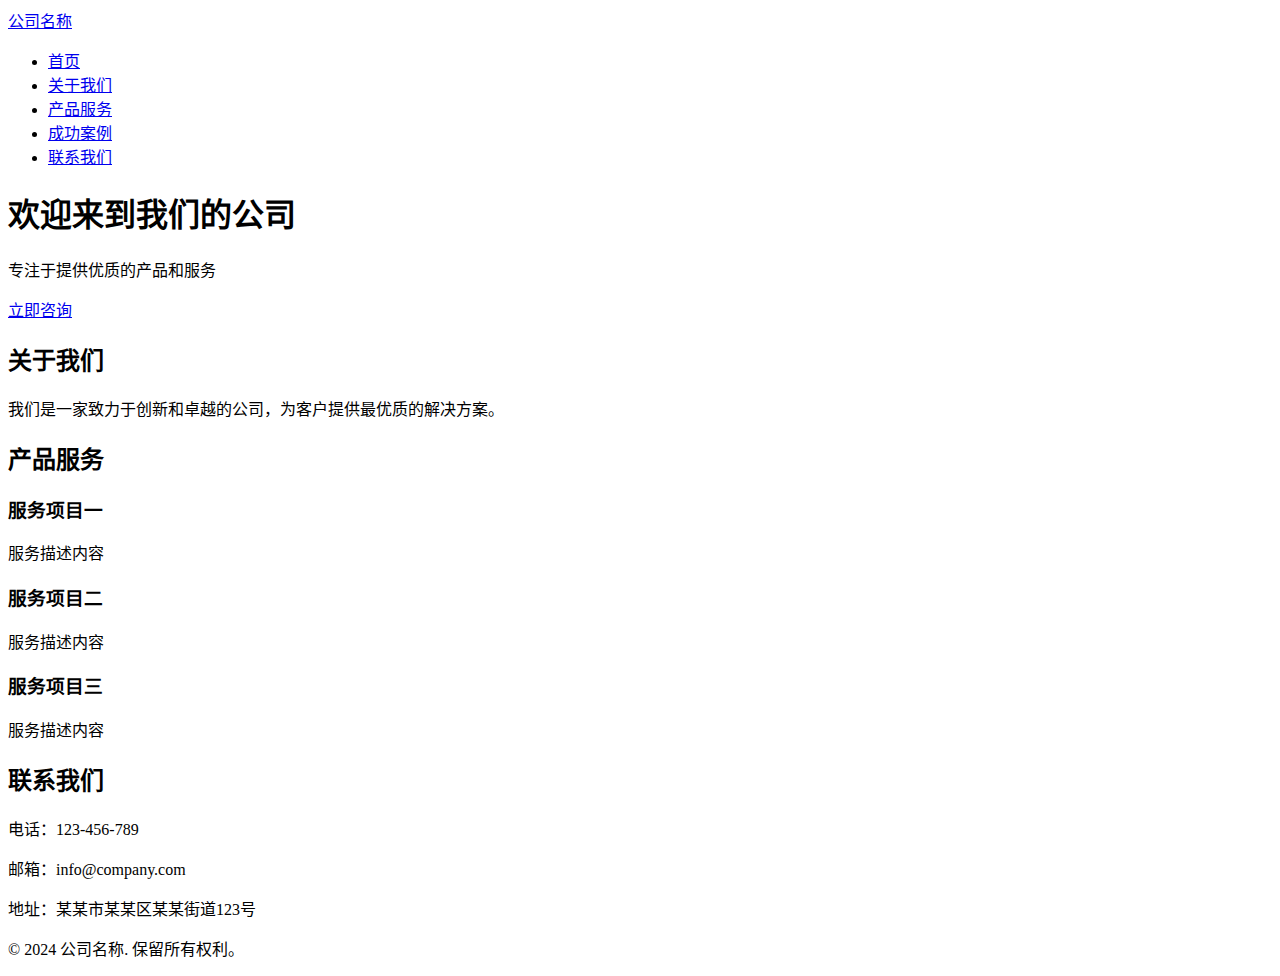
==== index.html @ 422d0f5f "Add files via upload" ====
<!DOCTYPE html>
<html lang="zh-CN">
<head>
    <meta charset="UTF-8">
    <meta name="viewport" content="width=device-width, initial-scale=1.0">
    <title>公司名称 - 首页</title>
    <link rel="stylesheet" href="css/style.css">
</head>
<body>
    <!-- 导航栏 -->
    <nav class="navbar">
        <div class="container">
            <div class="logo">
                <a href="index.html">公司名称</a>
            </div>
            <ul class="nav-links">
                <li><a href="#home">首页</a></li>
                <li><a href="#about">关于我们</a></li>
                <li><a href="#services">产品服务</a></li>
                <li><a href="#cases">成功案例</a></li>
                <li><a href="#contact">联系我们</a></li>
            </ul>
        </div>
    </nav>

    <!-- 首页横幅 -->
    <header id="home" class="hero">
        <div class="container">
            <h1>欢迎来到我们的公司</h1>
            <p>专注于提供优质的产品和服务</p>
            <a href="#contact" class="cta-button">立即咨询</a>
        </div>
    </header>

    <!-- 关于我们 -->
    <section id="about" class="section">
        <div class="container">
            <h2>关于我们</h2>
            <p>我们是一家致力于创新和卓越的公司，为客户提供最优质的解决方案。</p>
        </div>
    </section>

    <!-- 产品服务 -->
    <section id="services" class="section">
        <div class="container">
            <h2>产品服务</h2>
            <div class="services-grid">
                <div class="service-card">
                    <h3>服务项目一</h3>
                    <p>服务描述内容</p>
                </div>
                <div class="service-card">
                    <h3>服务项目二</h3>
                    <p>服务描述内容</p>
                </div>
                <div class="service-card">
                    <h3>服务项目三</h3>
                    <p>服务描述内容</p>
                </div>
            </div>
        </div>
    </section>

    <!-- 联系我们 -->
    <section id="contact" class="section">
        <div class="container">
            <h2>联系我们</h2>
            <div class="contact-info">
                <p>电话：123-456-789</p>
                <p>邮箱：info@company.com</p>
                <p>地址：某某市某某区某某街道123号</p>
            </div>
        </div>
    </section>

    <!-- 页脚 -->
    <footer>
        <div class="container">
            <p>&copy; 2024 公司名称. 保留所有权利。</p>
        </div>
    </footer>

    <script src="js/main.js"></script>
</body>
</html>
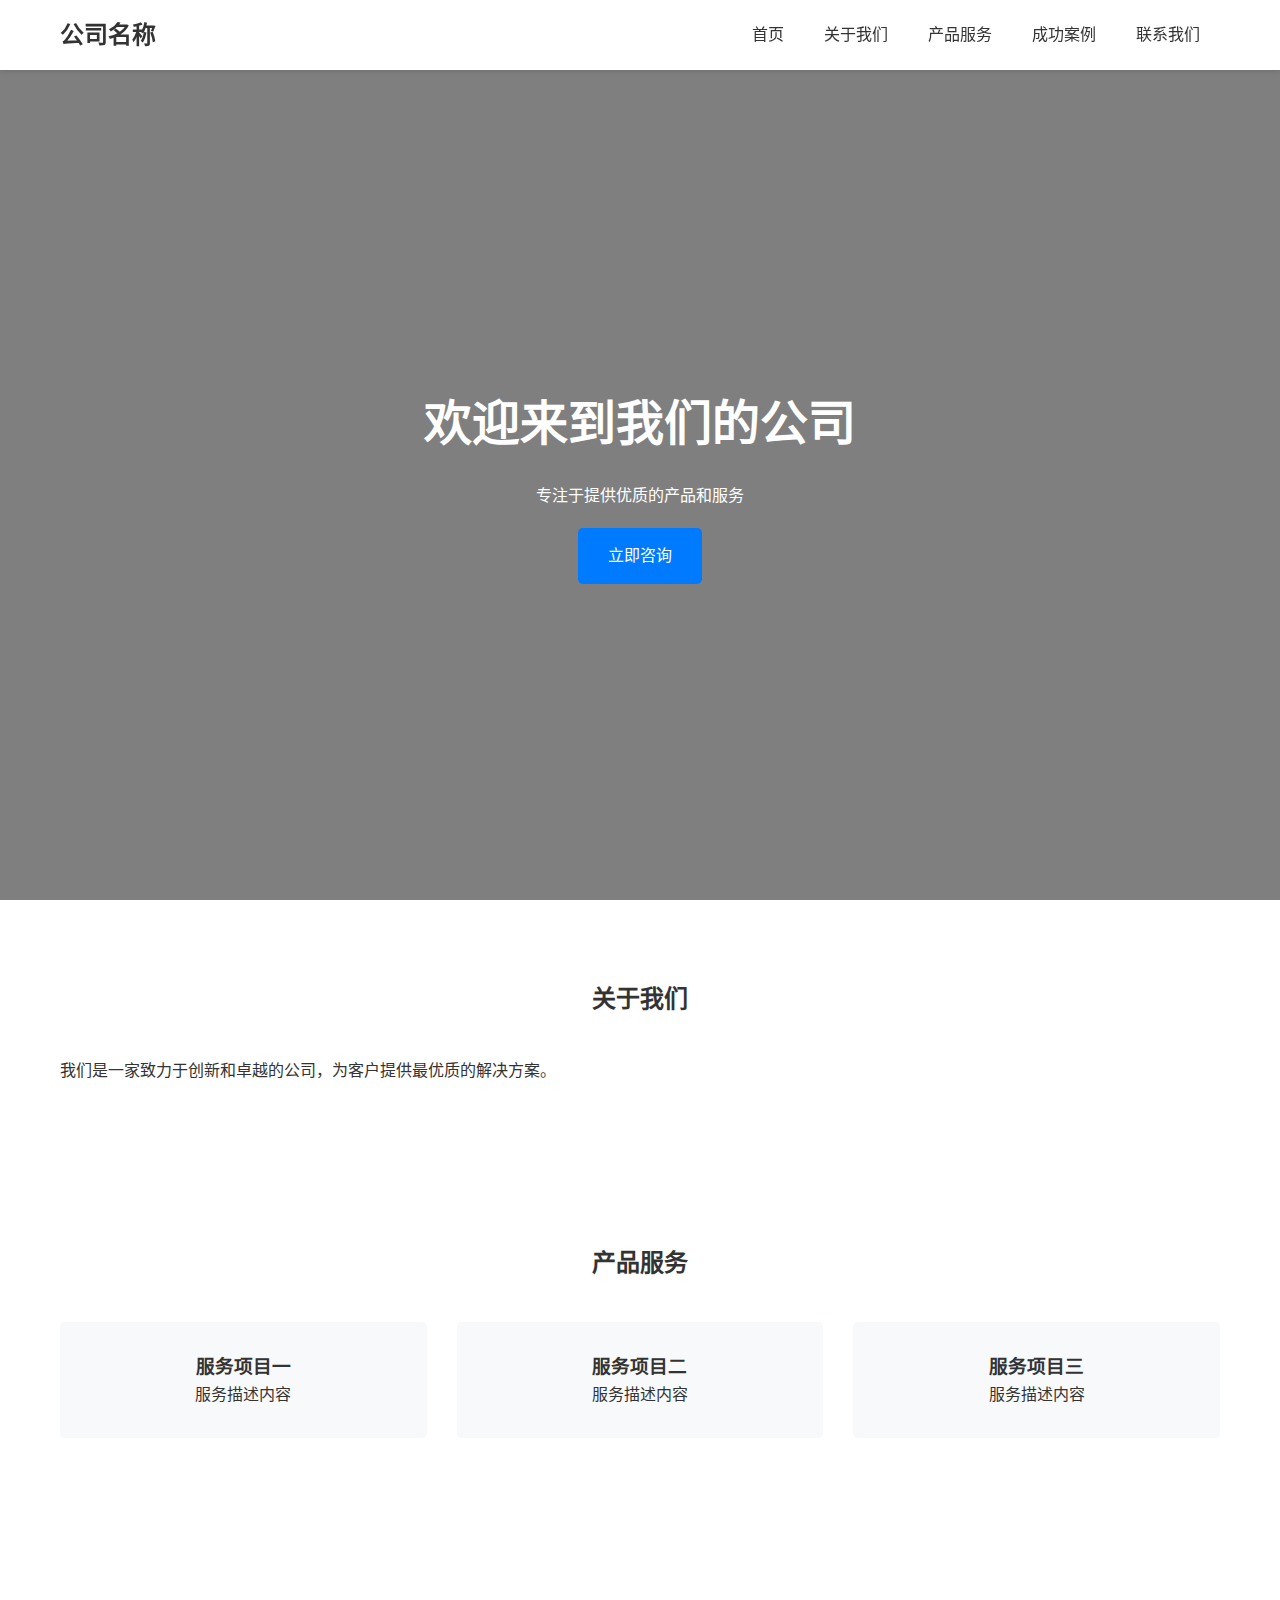
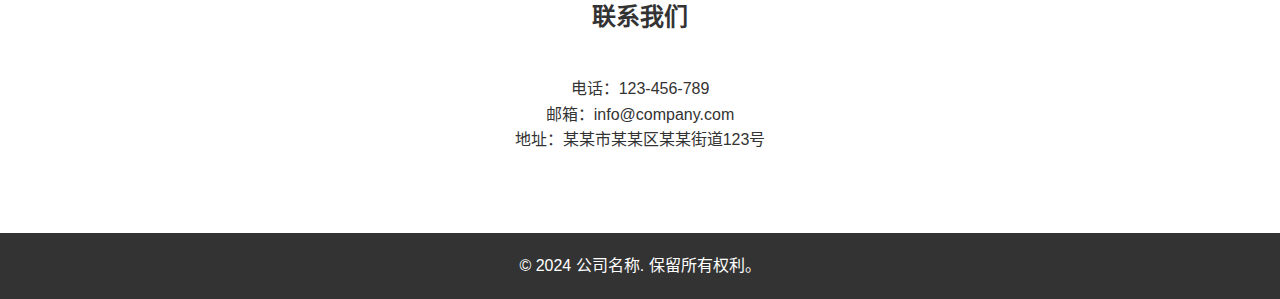
==== commit f086fb0f: "index.html" ====
--- a/index.html
+++ b/index.html
@@ -4,7 +4,7 @@
     <meta charset="UTF-8">
     <meta name="viewport" content="width=device-width, initial-scale=1.0">
     <title>公司名称 - 首页</title>
-    <link rel="stylesheet" href="css/style.css">
+    <link rel="stylesheet" href="/style.css">
 </head>
 <body>
     <!-- 导航栏 -->
@@ -82,4 +82,4 @@
 
     <script src="js/main.js"></script>
 </body>
-</html> +</html> 
--- a/style.css
+++ b/style.css
@@ -0,0 +1,139 @@
+/* 重置默认样式 */
+* {
+    margin: 0;
+    padding: 0;
+    box-sizing: border-box;
+}
+
+body {
+    font-family: 'Microsoft YaHei', sans-serif;
+    line-height: 1.6;
+    color: #333;
+}
+
+.container {
+    max-width: 1200px;
+    margin: 0 auto;
+    padding: 0 20px;
+}
+
+/* 导航栏样式 */
+.navbar {
+    background-color: #fff;
+    box-shadow: 0 2px 5px rgba(0,0,0,0.1);
+    position: fixed;
+    width: 100%;
+    top: 0;
+    z-index: 1000;
+}
+
+.navbar .container {
+    display: flex;
+    justify-content: space-between;
+    align-items: center;
+    height: 70px;
+}
+
+.logo a {
+    color: #333;
+    text-decoration: none;
+    font-size: 24px;
+    font-weight: bold;
+}
+
+.nav-links {
+    display: flex;
+    list-style: none;
+}
+
+.nav-links li a {
+    color: #333;
+    text-decoration: none;
+    padding: 10px 20px;
+    transition: color 0.3s;
+}
+
+.nav-links li a:hover {
+    color: #007bff;
+}
+
+/* 首页横幅样式 */
+.hero {
+    background: linear-gradient(rgba(0,0,0,0.5), rgba(0,0,0,0.5)), url('../images/hero-bg.jpg');
+    background-size: cover;
+    background-position: center;
+    height: 100vh;
+    display: flex;
+    align-items: center;
+    text-align: center;
+    color: #fff;
+    padding-top: 70px;
+}
+
+.hero h1 {
+    font-size: 48px;
+    margin-bottom: 20px;
+}
+
+.cta-button {
+    display: inline-block;
+    padding: 15px 30px;
+    background-color: #007bff;
+    color: #fff;
+    text-decoration: none;
+    border-radius: 5px;
+    margin-top: 20px;
+    transition: background-color 0.3s;
+}
+
+.cta-button:hover {
+    background-color: #0056b3;
+}
+
+/* 章节通用样式 */
+.section {
+    padding: 80px 0;
+}
+
+.section h2 {
+    text-align: center;
+    margin-bottom: 40px;
+}
+
+/* 服务卡片样式 */
+.services-grid {
+    display: grid;
+    grid-template-columns: repeat(auto-fit, minmax(250px, 1fr));
+    gap: 30px;
+}
+
+.service-card {
+    background-color: #f8f9fa;
+    padding: 30px;
+    border-radius: 5px;
+    text-align: center;
+}
+
+/* 联系我们样式 */
+.contact-info {
+    text-align: center;
+}
+
+/* 页脚样式 */
+footer {
+    background-color: #333;
+    color: #fff;
+    text-align: center;
+    padding: 20px 0;
+}
+
+/* 响应式设计 */
+@media (max-width: 768px) {
+    .nav-links {
+        display: none;
+    }
+    
+    .hero h1 {
+        font-size: 32px;
+    }
+} 